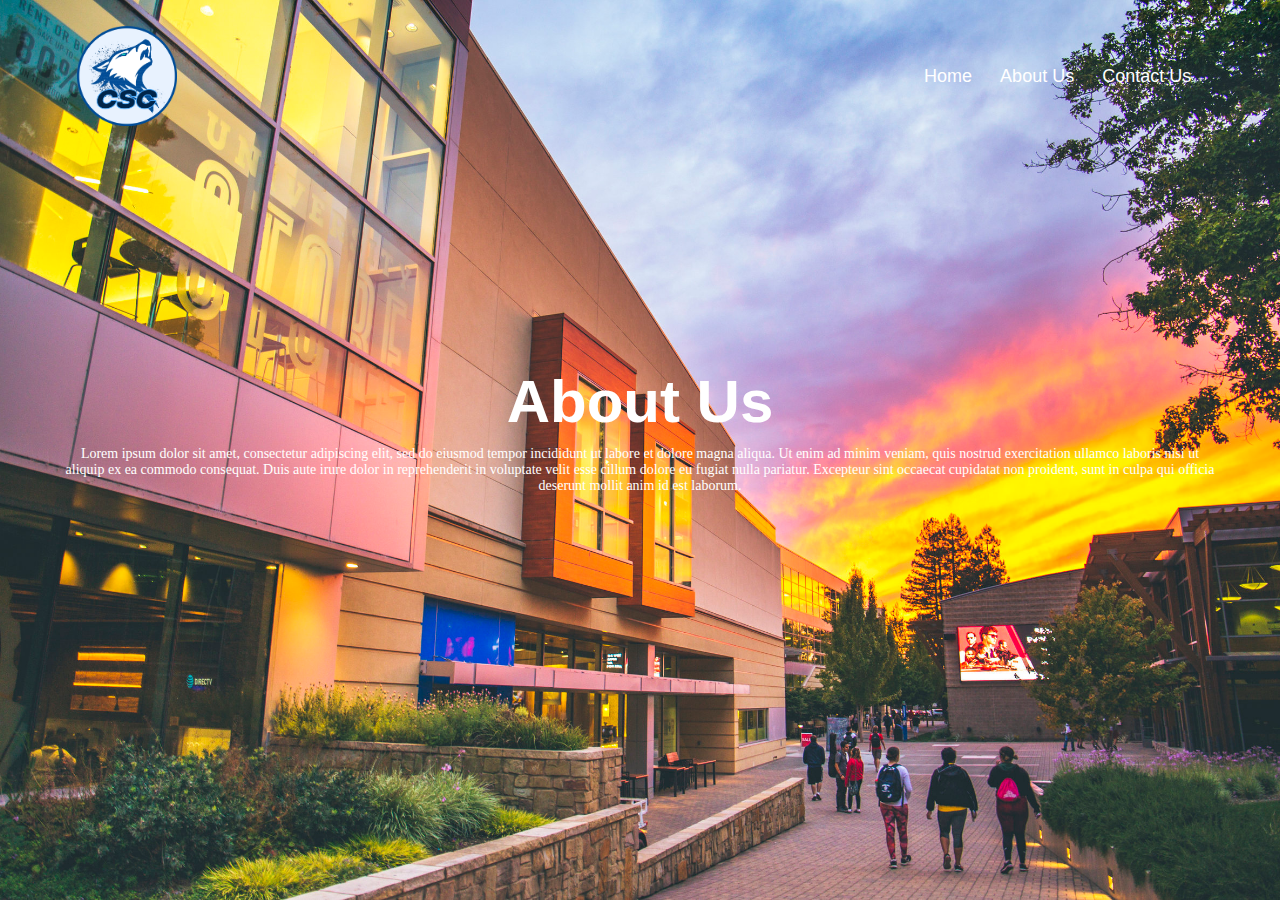
==== AboutUsPage.html @ 06f00746 "Andy's little touch" ====
<!DOCTYPE html>
<html lang ="en">
    <head>
        <meta charset="UTF-8">
        <meta http-equiv="X-US-Compatible" content="IE=edge">
        <meta name="viewport" content="width=device-width, initial-scale = 1.0">

        <link rel="stylesheet" href="Styles/About.css">
        <title>Sonoma State CS Club</title>
    </head>
    <body>
        <section class="header">
            <nav>
                <a href = "HomePage.html" target = _self> <img src="Styles/Images/csc_logo_circle_transparent.png"height="100" width="100" /></a>
                <div class="nav_links">
                    <ul>
                        <li><a href = "HomePage.html" target = _self> <h>Home</h></a></li>
                        <li><a href = "AboutUsPage.html" target = _self> <h>About Us</h></a></li>
                        <li><a href = "ContactPage.html" target = _self> <h>Contact Us</h></a></li>
                    </ul>
                </div>
            </nav>

            <div class="header_text">
                <h1>About Us</h1>
                <p>
                    Lorem ipsum dolor sit amet, consectetur adipiscing elit, sed do eiusmod tempor incididunt ut labore et dolore magna aliqua. 
                Ut enim ad minim veniam, quis nostrud exercitation ullamco laboris nisi ut aliquip ex ea commodo consequat. Duis aute irure dolor 
                in reprehenderit in voluptate velit esse cillum dolore eu fugiat nulla pariatur. Excepteur sint occaecat cupidatat non proident, sunt in 
                culpa qui officia deserunt mollit anim id est laborum.
                </p>
            </div>

        </section>
    </body>
</html>
---- Styles/About.css ----
* {
    margin: 0;
    padding: 0;
}

.header{
    min-height: 100vh;
    width: 100%;
    background-image: url(Images/bg.jpeg);
    background-position: center;
    background-size: cover;
    position: relative;
}

nav{
    display: flex;
    padding: 2% 6%;
    justify-content: space-between;
    align-items: center;
}

.nav_links{
    flex: 1;
    text-align: right;
}

.nav_links ul li {
    list-style: none;
    display: inline-block;
    padding: 8px 12px;
    position: relative;
}

.nav_links ul li a{
    color: rgb(255, 255, 255);
    text-decoration: none;
    font-size: 18px;
    font-family: "Comic Sans MS", cursive, sans-serif;
}

.nav_links ul li::after{
    content: '';
    width: 0%;
    height: 2px;
    background: #368bf4;
    display: block;
    margin: auto;
    transition: 0.5s;
}
.nav_links ul li:hover::after{
    width: 100%;
}

.header_text{
    width: 90%;
    color: #ffffff;
    position: absolute;
    top: 50%;
    left: 50%;
    transform: translate(-50%, -50%);
    text-align: center;
}

.header_text h1{
    font-size: 60px;
}

.header_text p{
    margin: 10px 0px 40px;
    font-size: 14px;
    color: rgb(255, 255, 255);
}

h1 {
    color: rgb(255, 255, 255);
    font-family: "Comic Sans MS", cursive, sans-serif;
}

h5{
    color: rgb(255, 255, 255);
    font-family: "Comic Sans MS", cursive, sans-serif;
}
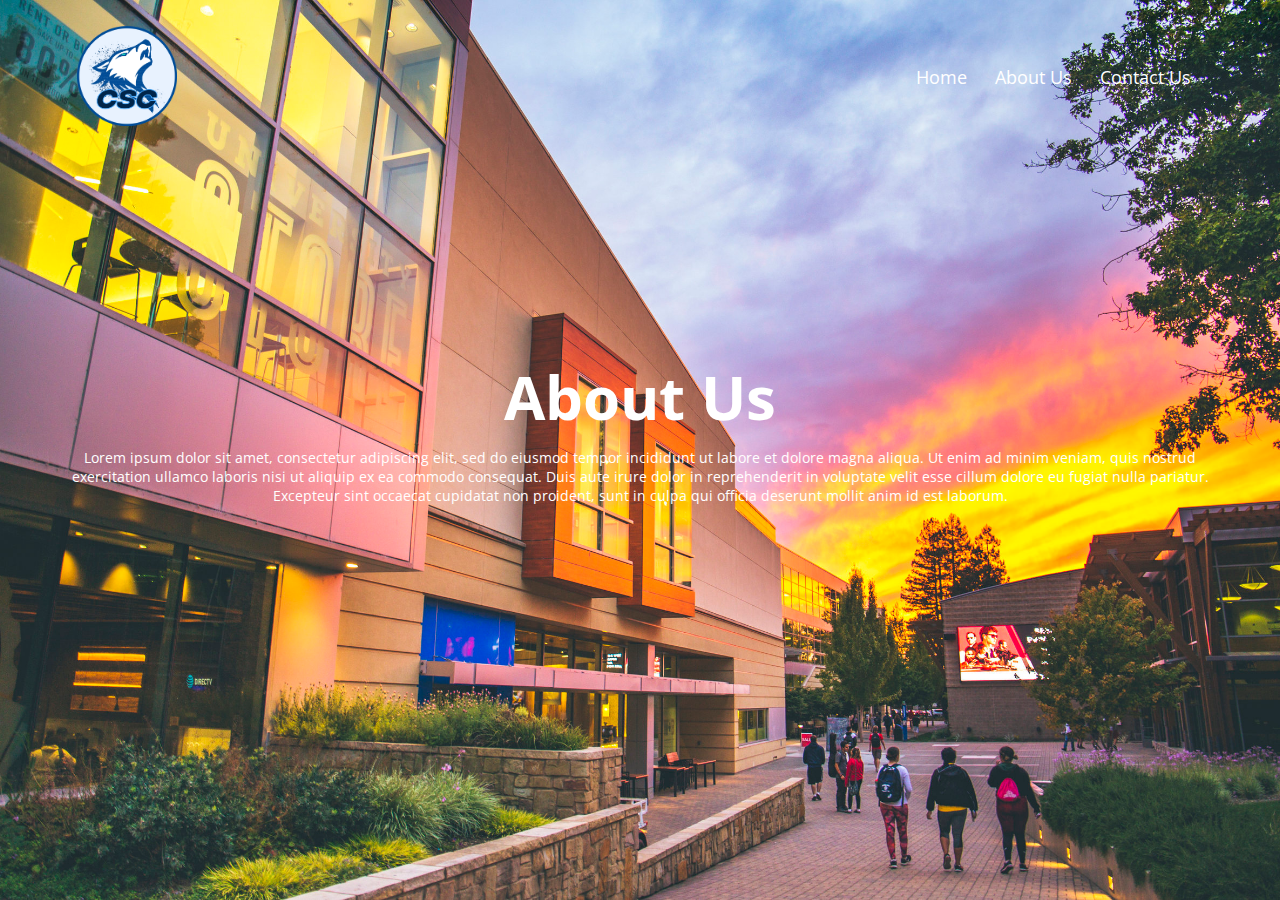
==== commit 8f0e5aca: "Updated w/ Current" ====
--- a/AboutUsPage.html
+++ b/AboutUsPage.html
@@ -4,17 +4,20 @@
         <meta charset="UTF-8">
         <meta http-equiv="X-US-Compatible" content="IE=edge">
         <meta name="viewport" content="width=device-width, initial-scale = 1.0">
-
+        <link rel = "icon" href = "Styles/Images/csc_logo_circle_transparent.png" type = "image/x-icon">
+        <link rel="preconnect" href="https://fonts.googleapis.com">
+        <link rel="preconnect" href="https://fonts.gstatic.com" crossorigin>
+        <link href="https://fonts.googleapis.com/css2?family=Open+Sans:wght@300&display=swap" rel="stylesheet">
         <link rel="stylesheet" href="Styles/About.css">
         <title>Sonoma State CS Club</title>
     </head>
     <body>
         <section class="header">
             <nav>
-                <a href = "HomePage.html" target = _self> <img src="Styles/Images/csc_logo_circle_transparent.png"height="100" width="100" /></a>
+                <a href = "index.html" target = _self> <img src="Styles/Images/csc_logo_circle_transparent.png"height="100" width="100" /></a>
                 <div class="nav_links">
                     <ul>
-                        <li><a href = "HomePage.html" target = _self> <h>Home</h></a></li>
+                        <li><a href = "index.html" target = _self> <h>Home</h></a></li>
                         <li><a href = "AboutUsPage.html" target = _self> <h>About Us</h></a></li>
                         <li><a href = "ContactPage.html" target = _self> <h>Contact Us</h></a></li>
                     </ul>
--- a/Styles/About.css
+++ b/Styles/About.css
@@ -1,6 +1,7 @@
 * {
     margin: 0;
     padding: 0;
+    font-family: 'Open Sans', sans-serif;
 }
 
 .header{
@@ -35,7 +36,6 @@
     color: rgb(255, 255, 255);
     text-decoration: none;
     font-size: 18px;
-    font-family: "Comic Sans MS", cursive, sans-serif;
 }
 
 .nav_links ul li::after{
@@ -73,10 +73,8 @@
 
 h1 {
     color: rgb(255, 255, 255);
-    font-family: "Comic Sans MS", cursive, sans-serif;
 }
 
 h5{
     color: rgb(255, 255, 255);
-    font-family: "Comic Sans MS", cursive, sans-serif;
 }